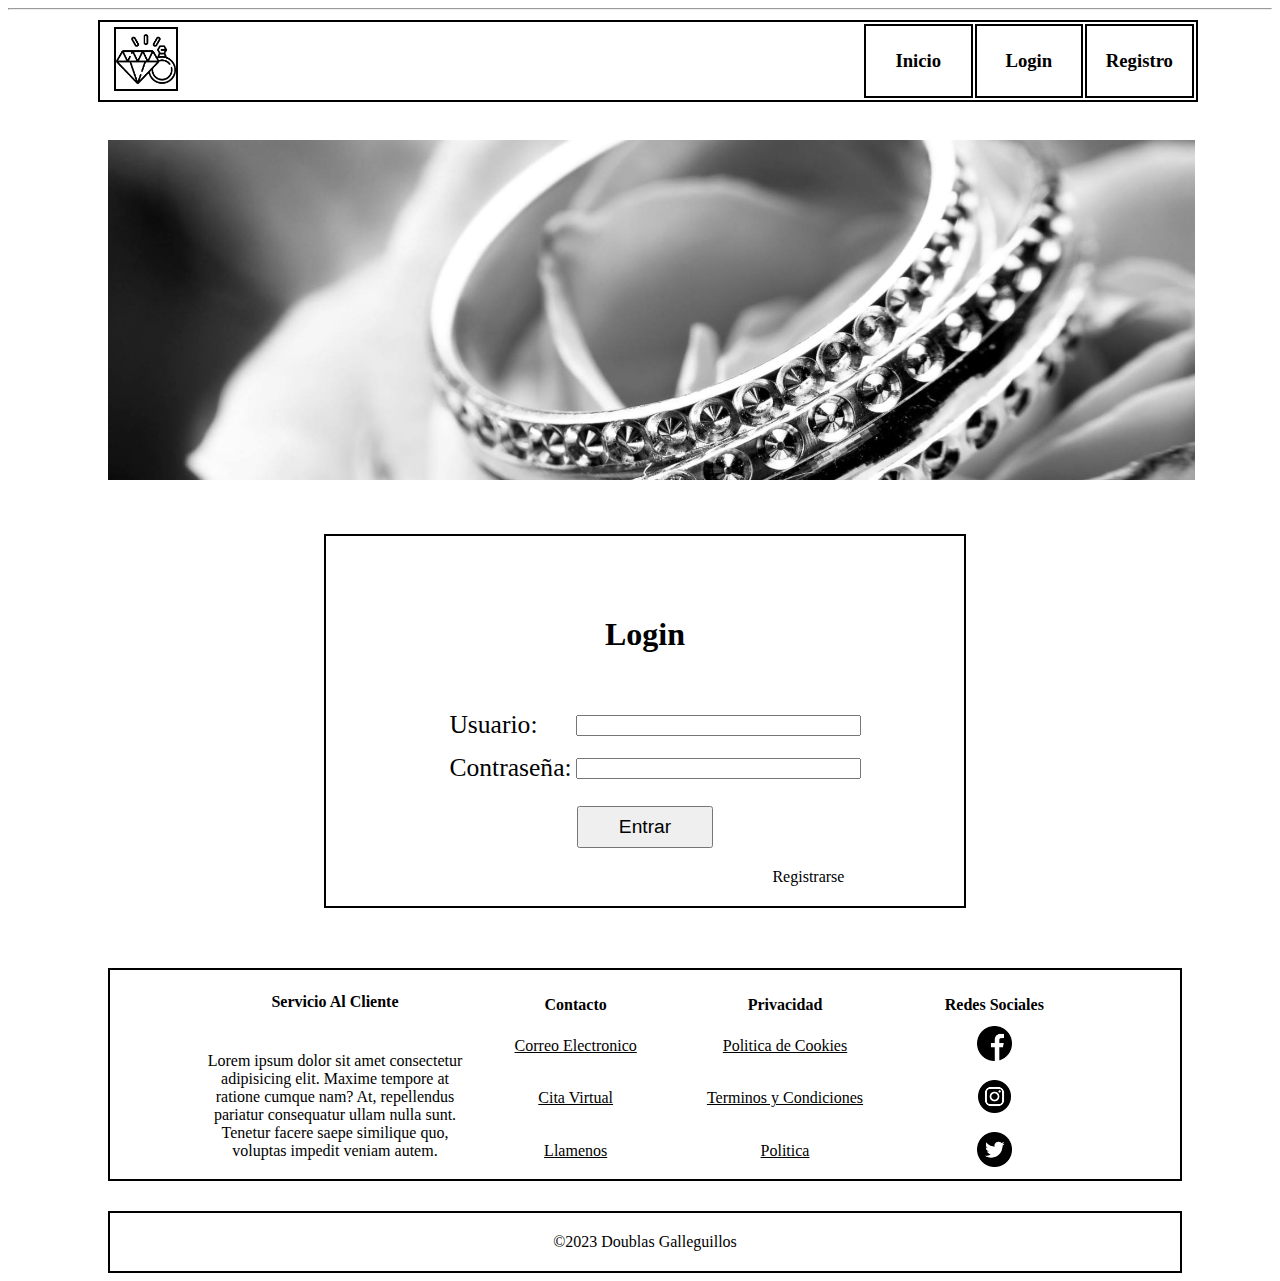
==== login.html @ 45936a79 "Tarea 3" ====
<!DOCTYPE html>
<html lang="en">
<head>
    <meta charset="UTF-8">
    <meta name="viewport" content="width=device-width, initial-scale=1.0">
    <title>Registro</title>
</head>
<body>
    <hr>
    <header>
        <table style="border: 2px solid black; margin: 10px 90px; width: 87%;">
            <tr style="border: 2px solid black;">
                <th><img src="img/icono-1.png" alt="Icono" style="width: 60px; margin: 2px 90% 2px 10px; border:  2px solid black;" ></th>
                <th style="border: 2px solid black; width: 10%; margin: 30px 0px;"><a href="index.html" style="text-decoration: none; color: black;"><h3>Inicio</h3></a></th>
                <th style="border: 2px solid black; width: 10%; padding: 0;"><a href="login.html" style="text-decoration: none; color: black;"><h3>Login</h3></a></th>
                <th style="border: 2px solid black; width: 10%; padding: 0;"><a href="registro.html" style="text-decoration: none; color: black;"><h3>Registro</h3></a></th>
            </tr>   
        </table>
        <br>
        <img src="img/banner.jpeg" alt="" style="width: 86%; margin: 10px 100px;">
    </header>
    <main>
        <section style="display: flex; text-align: center; justify-content: center;">
            <form style="border: 2px solid black; margin: 40px 90px 0 100px;">
                <h1 style="margin-top: 80px; font-size: 200%;">Login</h1>
                <table style="padding: 20px 100px 20px 100px; margin: auto 100px 0 20px;">
                    <tr>
                        <th></th>
                        <th></th>
                    </tr>
                    <tr>
                        <td style="padding-top: 10px; text-align: left;"><label style="font-size: 160%;" for="">Usuario:</label></td>
                        <td style="padding-top: 10px;"><input style="width: 150%;" type="text"></td>
                    </tr>
                    <tr>
                        <td style="padding-top: 10px; text-align: left;"><label style="font-size: 160%;" for="">Contraseña:</label></td>
                        <td style="padding-top: 10px;"><input style="width: 150%;" type="password"></td>
                    </tr>
                </table>
                <div style="display: flex; flex-direction: column;">
                    <button style="font-size: 120%; padding: 8px 40px; margin: 0 auto 20px auto;">Entrar</button>
                    <a href="registro.html" style="margin: auto auto 20px 70%; text-decoration: none; color:  black;">Registrarse</a>
                </div>
            </form>
        </section>
    </main>
    <footer>
        <section style="display: flex; border: 2px solid black; margin: 60px 90px 0px 100px;">
            <table style="margin: 20px 0px 0px 90px; width: 30%;">
                <tr>
                    <th><h4 style="margin-top: 0px;">Servicio Al Cliente</h4></th>
                </tr>
                <tr>
                    <td style="text-align: center;">    
                        <p>Lorem ipsum dolor sit amet consectetur adipisicing elit. Maxime tempore at ratione cumque nam? At, repellendus pariatur consequatur ullam nulla sunt. Tenetur facere saepe similique quo, voluptas impedit veniam autem.</p>
                    </td>
                </tr>
            </table>
            <table style="margin: 20px 80px 0px 0px; width: 70%;">
                <tr>
                    <th style="width: 20%;">Contacto</th>
                    <th style="width: 20%;">Privacidad</th>
                    <th style="width: 20%;">Redes Sociales</th>
                </tr>
                <tr>
                    <td style="text-align: center;"><a href="#" style="color: black;">Correo Electronico</a></td>
                    <td style="text-align: center;"><a href="#" style="color: black;">Politica de Cookies</a></td>
                    <td style="text-align: center;"><a href="#" style="color: black;"><img src="img/facebook.png" alt="Twitter" style="width: 17%;"></a></td>
                </tr>
                <tr>
                    <td style="text-align: center;"><a href="#" style="color: black;">Cita Virtual</a></td>
                    <td style="text-align: center;"><a href="#" style="color: black;">Terminos y Condiciones</a></td>
                    <td style="text-align: center;"><a href="#" style="color: black;"><img src="img/instagram.png" alt="Twitter" style="width: 16%;"></a></td>
                </tr>
                <tr>
                    <td style="text-align: center;"><a href="#" style="color: black;">Llamenos</a></td>
                    <td style="text-align: center;"><a href="#" style="color: black;">Politica </a></td>
                    <td style="text-align: center;"><a href="#" style="color: black;"><img src="img/gorjeo.png" alt="Twitter" style="width: 17%;"></a></td>
                </tr>
            </table>
        </section>
        <section style="margin-top: 30px;">
            <p style="border: 2px solid  black; padding: 20px;
                    margin: 20px 90px 0px 100px;
                    text-align: center;">&copy;2023 Doublas Galleguillos</p>
        </section>
    </footer>
</body>
</html>
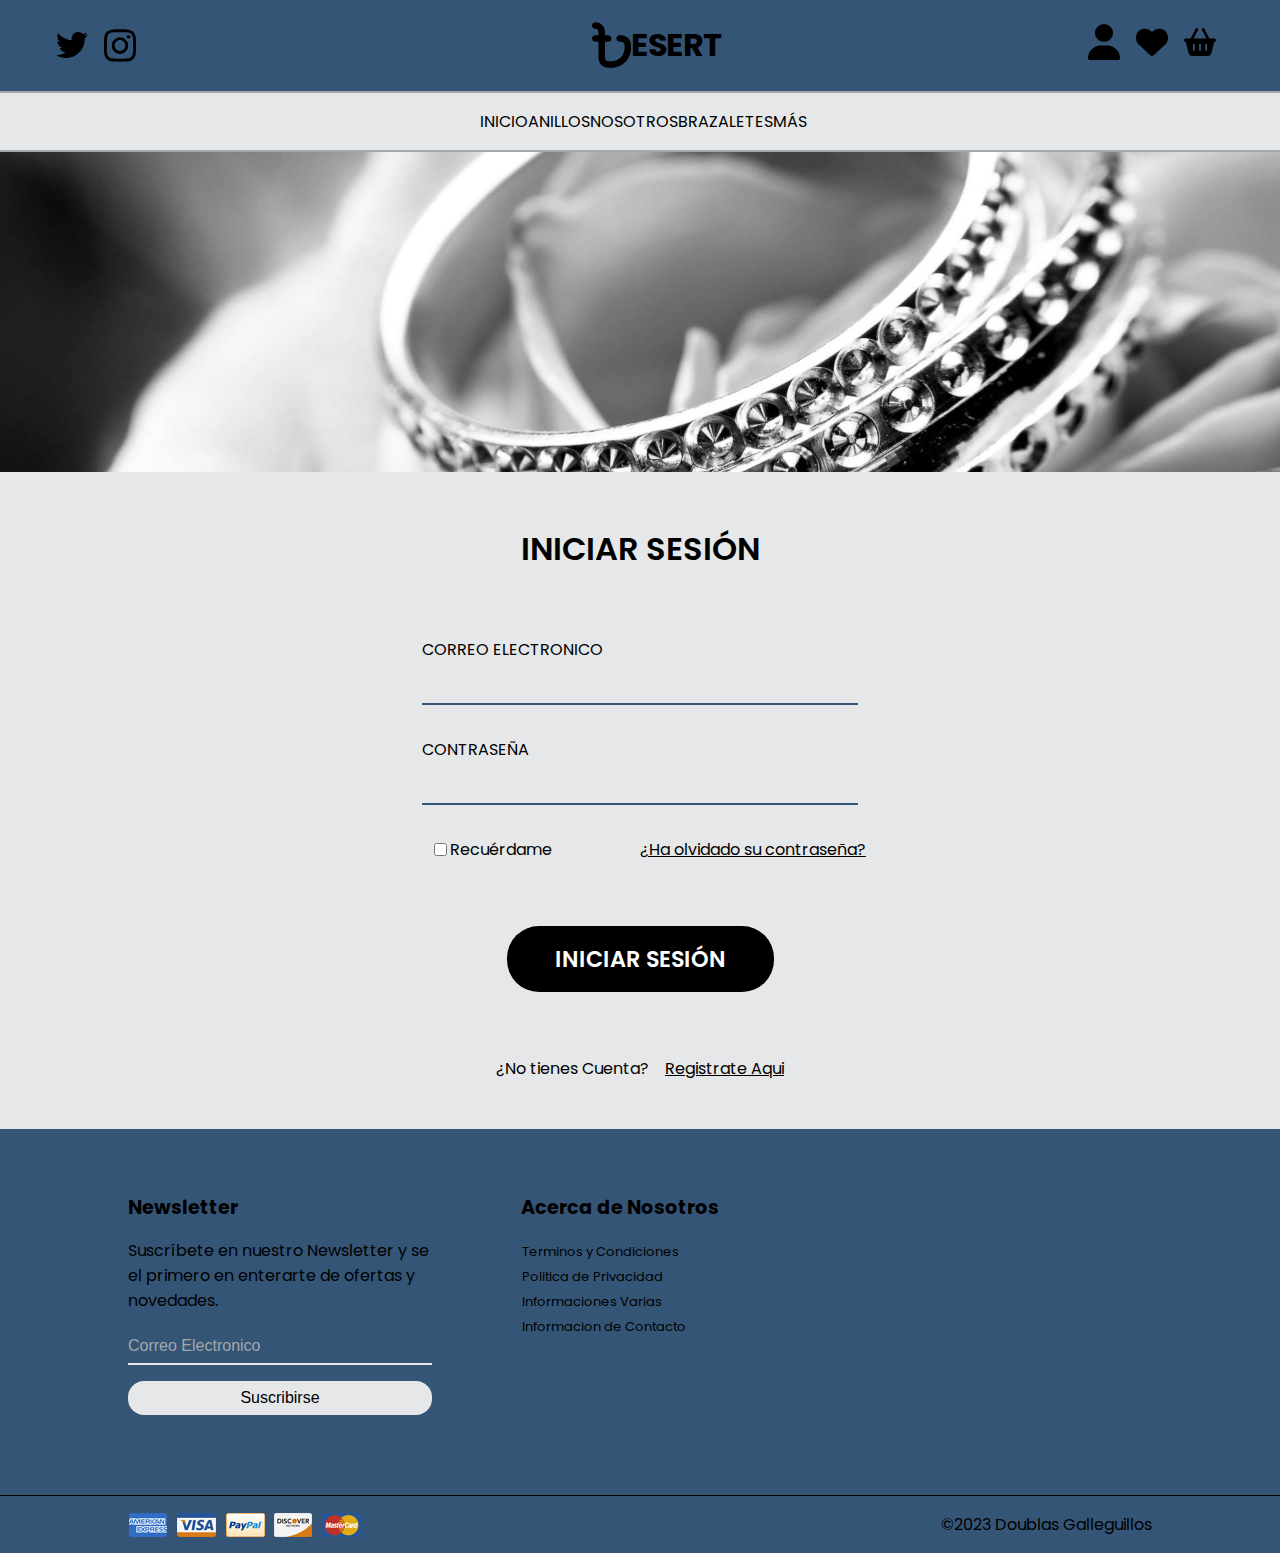
==== commit d5ef3dd7: "Tarea 1 CSS" ====
--- a/login.html
+++ b/login.html
@@ -3,87 +3,103 @@
 <head>
     <meta charset="UTF-8">
     <meta name="viewport" content="width=device-width, initial-scale=1.0">
-    <title>Registro</title>
+    <title>Login</title>
+    <link rel="stylesheet" href="login.css">
 </head>
 <body>
-    <hr>
     <header>
-        <table style="border: 2px solid black; margin: 10px 90px; width: 87%;">
-            <tr style="border: 2px solid black;">
-                <th><img src="img/icono-1.png" alt="Icono" style="width: 60px; margin: 2px 90% 2px 10px; border:  2px solid black;" ></th>
-                <th style="border: 2px solid black; width: 10%; margin: 30px 0px;"><a href="index.html" style="text-decoration: none; color: black;"><h3>Inicio</h3></a></th>
-                <th style="border: 2px solid black; width: 10%; padding: 0;"><a href="login.html" style="text-decoration: none; color: black;"><h3>Login</h3></a></th>
-                <th style="border: 2px solid black; width: 10%; padding: 0;"><a href="registro.html" style="text-decoration: none; color: black;"><h3>Registro</h3></a></th>
-            </tr>   
-        </table>
-        <br>
-        <img src="img/banner.jpeg" alt="" style="width: 86%; margin: 10px 100px;">
+        <div class="container-header">
+            <div class="soporte-cliente">
+                <img src="img/twitter.svg" alt="">
+                <img src="img/instagram.svg" alt="">
+            </div>
+            <div class="container-logo">
+                <img src="img/bangladeshi-taka-sign-solid.svg" alt="">
+                <h1><a href="#">esert</a></h1>
+            </div>
+            <div class="container-user">
+                <a href="login.html"><img src="img/user-solid.svg" alt=""></a>
+                <a href=""><img src="img/heart-solid.svg" alt=""></a>
+                <a href=""><img src="img/basket-shopping-solid.svg" alt=""></a>
+            </div>
+        </div>
+        
+        <div class="container-navbar">
+            <nav>
+                <ul class="menu-navbar">
+                    <li><a href="index.html">Inicio</a></li>
+                    <li><a href="">Anillos</a></li>
+                    <li><a href="nosotros.html">Nosotros</a></li>
+                    <li><a href="">Brazaletes</a></li>
+                    <li><a href="">Más</a></li>
+                </ul>
+            </nav>
+        </div>
+
+        <div class="container-banner">
+            
+        </div>
     </header>
-    <main>
-        <section style="display: flex; text-align: center; justify-content: center;">
-            <form style="border: 2px solid black; margin: 40px 90px 0 100px;">
-                <h1 style="margin-top: 80px; font-size: 200%;">Login</h1>
-                <table style="padding: 20px 100px 20px 100px; margin: auto 100px 0 20px;">
-                    <tr>
-                        <th></th>
-                        <th></th>
-                    </tr>
-                    <tr>
-                        <td style="padding-top: 10px; text-align: left;"><label style="font-size: 160%;" for="">Usuario:</label></td>
-                        <td style="padding-top: 10px;"><input style="width: 150%;" type="text"></td>
-                    </tr>
-                    <tr>
-                        <td style="padding-top: 10px; text-align: left;"><label style="font-size: 160%;" for="">Contraseña:</label></td>
-                        <td style="padding-top: 10px;"><input style="width: 150%;" type="password"></td>
-                    </tr>
-                </table>
-                <div style="display: flex; flex-direction: column;">
-                    <button style="font-size: 120%; padding: 8px 40px; margin: 0 auto 20px auto;">Entrar</button>
-                    <a href="registro.html" style="margin: auto auto 20px 70%; text-decoration: none; color:  black;">Registrarse</a>
+    <main class="main">
+        <section class="container-login">
+            <div class="form">
+                <h1 class="title-form">Iniciar Sesión</h1>
+                <div class="form-content">
+                    <form>
+                        <div class="form-inputs">
+                            <p class="text-form">Correo Electronico</p>
+                            <input type="email">
+                            <p class="text-form">Contraseña</p>
+                            <input type="password">
+                        </div>
+                        <div class="form-options">
+                            <div class="remember-me">
+                                <input type="checkbox">
+                                <p>Recuérdame</p>
+                            </div>
+                            <div class="forgot-password">
+                                <a href="#">¿Ha olvidado su contraseña?</a>
+                            </div>
+                        </div>
+                        <div class="form-button">
+                            <button>Iniciar Sesión</button>
+                        </div>
+                        <div class="form-register">
+                            <p>¿No tienes Cuenta?</p>
+                            <a href="registro.html">Registrate Aqui</a>
+                        </div>
+
+                    </form>
                 </div>
-            </form>
+            </div>
         </section>
     </main>
     <footer>
-        <section style="display: flex; border: 2px solid black; margin: 60px 90px 0px 100px;">
-            <table style="margin: 20px 0px 0px 90px; width: 30%;">
-                <tr>
-                    <th><h4 style="margin-top: 0px;">Servicio Al Cliente</h4></th>
-                </tr>
-                <tr>
-                    <td style="text-align: center;">    
-                        <p>Lorem ipsum dolor sit amet consectetur adipisicing elit. Maxime tempore at ratione cumque nam? At, repellendus pariatur consequatur ullam nulla sunt. Tenetur facere saepe similique quo, voluptas impedit veniam autem.</p>
-                    </td>
-                </tr>
-            </table>
-            <table style="margin: 20px 80px 0px 0px; width: 70%;">
-                <tr>
-                    <th style="width: 20%;">Contacto</th>
-                    <th style="width: 20%;">Privacidad</th>
-                    <th style="width: 20%;">Redes Sociales</th>
-                </tr>
-                <tr>
-                    <td style="text-align: center;"><a href="#" style="color: black;">Correo Electronico</a></td>
-                    <td style="text-align: center;"><a href="#" style="color: black;">Politica de Cookies</a></td>
-                    <td style="text-align: center;"><a href="#" style="color: black;"><img src="img/facebook.png" alt="Twitter" style="width: 17%;"></a></td>
-                </tr>
-                <tr>
-                    <td style="text-align: center;"><a href="#" style="color: black;">Cita Virtual</a></td>
-                    <td style="text-align: center;"><a href="#" style="color: black;">Terminos y Condiciones</a></td>
-                    <td style="text-align: center;"><a href="#" style="color: black;"><img src="img/instagram.png" alt="Twitter" style="width: 16%;"></a></td>
-                </tr>
-                <tr>
-                    <td style="text-align: center;"><a href="#" style="color: black;">Llamenos</a></td>
-                    <td style="text-align: center;"><a href="#" style="color: black;">Politica </a></td>
-                    <td style="text-align: center;"><a href="#" style="color: black;"><img src="img/gorjeo.png" alt="Twitter" style="width: 17%;"></a></td>
-                </tr>
-            </table>
-        </section>
-        <section style="margin-top: 30px;">
-            <p style="border: 2px solid  black; padding: 20px;
-                    margin: 20px 90px 0px 100px;
-                    text-align: center;">&copy;2023 Doublas Galleguillos</p>
-        </section>
+        <div class="container-footer">
+            <div class="newsletter">
+                <h4>Newsletter</h4>
+                <p>Suscríbete en nuestro Newsletter y se el primero en enterarte de ofertas y novedades.</p>
+                <input type="email" placeholder="Correo Electronico">
+                <button>Suscribirse</button>
+            </div>
+            <div class="acerca">
+                <h4>Acerca de Nosotros</h4>
+                <ul>
+                    <li><a href="">Terminos y Condiciones</a></li>
+                    <li><a href="">Politica de Privacidad</a></li>
+                    <li><a href="">Informaciones Varias</a></li>
+                    <li><a href="">Informacion de Contacto</a></li>
+                </ul>
+            </div>
+            <div class="mapa">
+                <iframe src="https://www.google.com/maps/embed?pb=!1m18!1m12!1m3!1d3036.023629643002!2d-3.6920712739872252!3d40.45261397143391!2m3!1f0!2f0!3f0!3m2!1i1024!2i768!4f13.1!3m3!1m2!1s0xd4228e23705d39f%3A0xa8fff6d26e2b1988!2sEstadio%20Santiago%20Bernab%C3%A9u!5e0!3m2!1ses!2scl!4v1697844284262!5m2!1ses!2scl" width="400" height="300" style="border:0;" allowfullscreen="" loading="lazy" referrerpolicy="no-referrer-when-downgrade"></iframe>
+            </div>
+        </div>
+        <div class="copyright">
+            <img src="img/payment.png" alt="">
+            <p>&copy;2023 Doublas Galleguillos</p>
+        </div>
+    
     </footer>
 </body>
 </html>--- a/login.css
+++ b/login.css
@@ -0,0 +1,336 @@
+@import url('https://fonts.googleapis.com/css2?family=Poppins:wght@300;400;500;600;700&display=swap');
+
+:root{
+    --primary-color: #345576;
+    --background-color: #a3a8ab; 
+    --light-color: #E5E7E9;
+    
+    
+}
+
+body{
+    font-family: 'Poppins',sans-serif;
+    background-color: var(--background-color);
+    margin: 0;
+    padding: 0;
+    box-sizing: border-box;
+}
+
+
+/*HEADER*/
+
+.container-header{
+    background-color: var(--primary-color);
+    display: flex;
+    align-items: center;
+    justify-content: space-between;
+    padding: 0 3em;
+    color: var(--light-color);
+    border-bottom: 2px solid var(--background-color);
+}
+
+.soporte-cliente{
+    display: flex;
+    align-items: center;
+    justify-content: space-between;
+}
+
+.soporte-cliente img{
+    width: 2rem;
+    padding: 0 .5rem;
+}
+
+
+.container-logo{
+    display: flex;
+    justify-content: center;
+    align-items: center;
+    margin-left: 5rem;
+}
+
+.container-logo img{
+    width: 10%;
+}
+
+.container-logo h1 a{
+    color: black;
+    text-decoration: none;
+    text-transform: uppercase;
+    letter-spacing: -1px
+}
+
+.container-user{
+    display: flex;
+    justify-content: center;
+    align-items: center;
+}
+
+.container-user img{
+    width: 2rem;    
+    padding-right: 1rem;
+    justify-content: space-between;
+}
+
+/*NAVBAR*/
+
+.container-navbar{
+    display: grid;
+    background-color: var(--light-color);
+    border-bottom: 2px solid var(--background-color);
+
+}
+
+.menu-navbar{   
+    display: flex;
+    justify-content: space-between;
+    padding: 0 30rem;
+}
+
+.menu-navbar li{
+    list-style: none;
+}
+
+.menu-navbar li a{
+    text-decoration: none;
+    color: black;
+    text-transform: uppercase;
+}
+
+/*Baner*/
+
+.container-banner{
+    display: flex;
+    background-image: url(img/banner.jpeg);
+    background-size: cover;
+    background-position: center;
+    height: 20rem;
+}
+
+/*MAIN*/
+
+.main{
+    background-color: var(--light-color);
+}
+
+/*Login*/
+
+.container-login{
+    display: flex;
+    align-items: center;
+    justify-content: center;
+    margin: 0 0;
+}
+
+.title-form{
+    text-transform: uppercase;
+    text-align: center;
+    font-size: 2rem;
+    font-weight: 600;
+    padding: 2rem;
+    margin-bottom: 1rem;
+}
+
+.form-inputs{
+    display: flex;
+    flex-direction: column;
+    overflow: hidden;
+    margin: 0 5rem;
+}
+
+.form-inputs p{
+    font-size: 1rem;
+    font-weight: 400;
+    text-transform: uppercase;
+}
+
+.form-inputs input{
+    outline: none;
+    background: none;
+    border: none;
+    border-bottom: 2px solid var(--primary-color);
+    cursor: pointer;
+    padding: 0 0rem;
+    color: var(--dark-color);
+    display: block;
+    margin-bottom: 1rem;
+    width: 100%;
+    font-family: inherit;
+    font-size: 1rem;
+}
+
+.form-options{
+    display: grid;
+    grid-template-columns: 1fr 1fr;
+    grid-template-rows: repeat(4,min-content);
+    row-gap: 1rem;
+}
+
+
+.remember-me{
+    display: flex;
+    justify-content: center;
+    align-items: center;
+    margin: 0 5rem;
+}
+
+.remember-me p{
+    font-size: 1rem;
+}
+
+.forgot-password{
+    display: flex;
+    justify-content: center;
+    align-items: center;
+    margin-right: 2rem;
+}
+
+.forgot-password a{
+    text-decoration: underline;
+    color: black;
+    font-size: 1rem;
+    padding-right: 2.5rem;
+
+}
+
+
+.form-button{
+    display: flex;
+    justify-content: center;
+    align-items: center;
+    margin-top: 0rem
+}
+
+.form-button button{
+    border: none;
+    background-color: black;
+    color: white;
+    text-transform: uppercase;
+    padding: 1rem 3rem;
+    border-radius: 2rem;
+    font-size: 1.4rem;
+    font-family: inherit;
+    cursor: pointer;
+    font-weight: 600;
+}
+
+.form-button button:hover{
+    background-color: var(--primary-color);
+    color: var(--light-color);
+}
+
+.form-register{
+    display: flex;
+    justify-content: center;
+    align-items: center;
+    padding:  2rem 8rem;
+}
+
+.form-register p{
+    font-size: 1rem;
+    font-weight: 400;
+    padding-top: 1rem;
+    padding-right: 1rem;
+}
+
+.form-register a{
+    font-size: 1rem;
+    font-weight: 400;
+    text-decoration: underline;
+    color: black;
+    padding-top: 1rem;
+}
+
+
+
+/*FOOTER*/
+
+.container-footer{
+    background-color: var(--primary-color);
+    display: grid;
+    grid-template-columns: repeat(3,1fr);
+    padding: 4rem 8rem;
+}
+
+.newsletter{
+    display: flex;
+    flex-direction: column;
+}
+
+.newsletter h4{
+    font-size: larger;
+    margin: 0;
+}
+
+.newsletter input{
+    background: none;
+    color: black;
+    border: none;
+    border-bottom: 2px solid var(--light-color);
+    padding: .5rem 0rem .5rem;
+    font-size: medium;
+}
+
+.newsletter input::placeholder{
+    color: var(--background-color);
+}
+
+.newsletter button{
+    margin: 1rem 0;
+    border: none;
+    border-radius: 1rem;
+    background-color: var(--light-color);
+    cursor: pointer;
+    font-weight: 400;
+    font-size: medium;
+    padding: .5rem 4rem;
+}
+
+.acerca{
+    display: flex;
+    flex-direction: column;
+    align-items: center;
+}
+
+.acerca li{
+    list-style: none;
+    padding: 0;
+}
+
+.acerca li a{
+    color: black;
+    text-decoration: none;
+    font-size: small;
+
+}
+
+.acerca h4{
+    font-size: larger;
+    margin: 0;
+    margin-left: 4.5rem;
+}
+
+.mapa{
+    display: flex;
+    flex-direction: column;
+    align-items: center;
+    padding: 0 0 0 10rem;
+}
+
+.mapa iframe{
+    border-radius: 10rem;
+    width: 16rem;
+    height: 12rem;
+    padding-top: 0rem;
+    margin: 0;
+}
+
+/*Copyright*/
+
+.copyright{
+    border-top: 1px solid black;
+    justify-content: space-between;
+    display: flex;
+    background-color: var(--primary-color);
+    align-items: center;
+    padding: 0rem 8rem;
+}